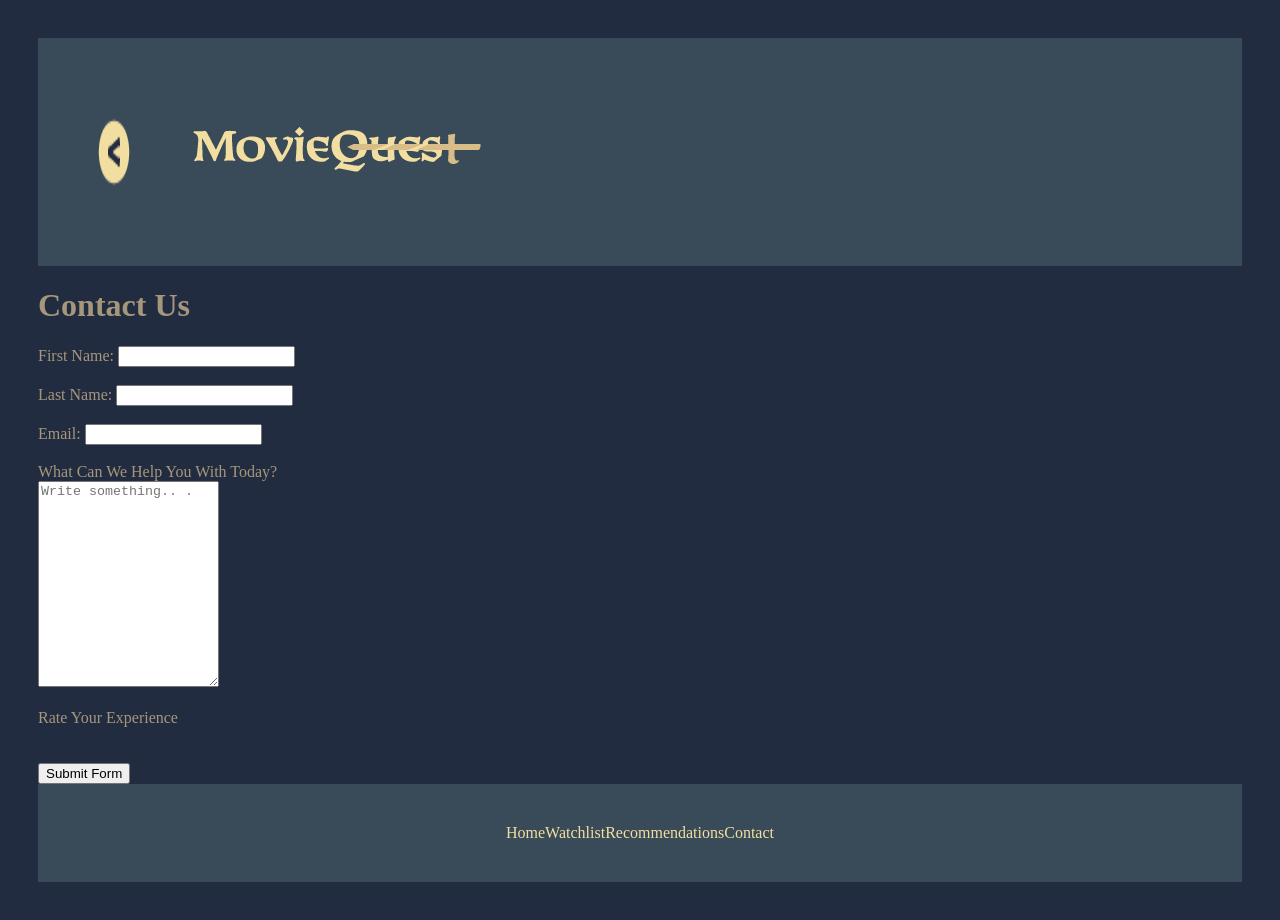
==== contact.html @ f9780fed "added images and mostly icons" ====
<!DOCTYPE html>
<html lang="en">

<head>
    <meta charset="UTF-8">
    <meta name="viewport" content="width=device-width, initial-scale=1.0">
    <title>MovieQuest Contact</title>
    <link rel="stylesheet" href="home/css/styles.css">
    <script type="module" src="home/main.js" defer></script>
</head>

<body>
    <nav>
        <img src="images/icons/back.png" alt="Back Button">
        <a href="index.html"><img src="images/MovieQuestLogo.png" alt="MovieQuest Logo"></a>
    </nav>
    <!--Collect their first name, last name, email, phone number, gender, subscribe, updates, dropdown music genre, and submit-->
    <h1>Contact Us</h1>
    <form onsubmit="handleSubmit(event)">

        <label for="firstName">First Name: </label>
        <input type="text" id="firstName" name="firstName" required>
        <br><br>

        <label for="lastName">Last Name: </label>
        <input type="text" id="lastName" name="lastName" required>
        <br><br>

        <label for="email">Email: </label>
        <input type="email" id="email" name="email" required>
        <br><br>

        <label for="subject">What Can We Help You With Today?<br></label>
        <textarea id="subject" name="subject" placeholder="Write something.. ." style="height:200px"></textarea>
        <br><br>

        <label for="country">Rate Your Experience </label>
        <br><br><br>

        <button type="submit">Submit Form</button>
    </form>
    <footer>
        <section class="footerLinks">
            <a href="index.html">Home</a>
            <a href="watchlist.html">Watchlist</a>
            <a href="recommendations.html">Recommendations</a>
            <a href="contact.html">Contact</a>
        </section>
    </footer>
</body>

</html>
---- home/css/styles.css ----
@import "footer.css";

:root {
    --dark-blue: #222C40;
    --light-blue: #394A59;
    --tan: #F2DEA0;
    --darker-tan: #D9BD89;
    --gray: #A6977B;
    --header-font: "Connemara Old Style Light", serif;
}

section {
    margin-top: 40px;
    margin-bottom: 40px;
}

body {
    padding: 30px;
    background-color: var(--dark-blue);
    color: var(--gray);
}

/************ Navigation ******************/

nav {
    display: flex;
    background-color: var(--light-blue);
    padding: 40px;
    margin: auto;
}

#profileView {
    width: 20%;
    height: auto;
}



#currentProfile {
    justify-content: right;
}

.list {
    display: flex;
    gap: 20px;
}

.list img {
    width: auto;
    height: 400px;
}

.genres {
    margin: auto;
    text-align: center;
}
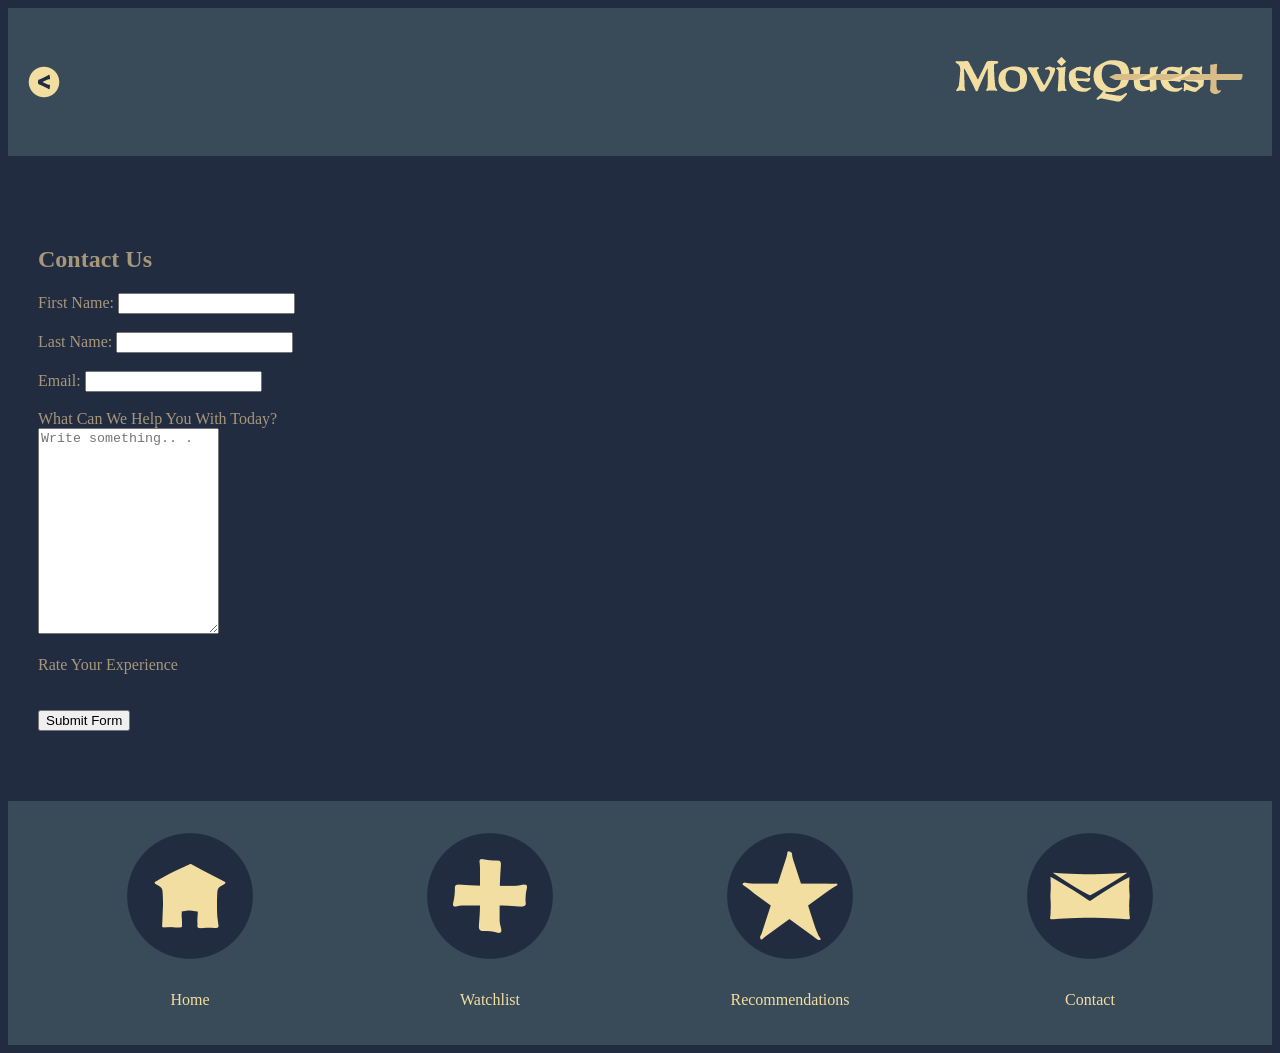
==== commit fdbf3ad7: "added css info" ====
--- a/contact.html
+++ b/contact.html
@@ -14,37 +14,55 @@
         <img src="images/icons/back.png" alt="Back Button">
         <a href="index.html"><img src="images/MovieQuestLogo.png" alt="MovieQuest Logo"></a>
     </nav>
-    <!--Collect their first name, last name, email, phone number, gender, subscribe, updates, dropdown music genre, and submit-->
-    <h1>Contact Us</h1>
-    <form onsubmit="handleSubmit(event)">
+    <section class="content">
+        <!--Collect their first name, last name, email, phone number, gender, subscribe, updates, dropdown music genre, and submit-->
+        <h1>Contact Us</h1>
+        <form onsubmit="handleSubmit(event)">
 
-        <label for="firstName">First Name: </label>
-        <input type="text" id="firstName" name="firstName" required>
-        <br><br>
+            <label for="firstName">First Name: </label>
+            <input type="text" id="firstName" name="firstName" required>
+            <br><br>
 
-        <label for="lastName">Last Name: </label>
-        <input type="text" id="lastName" name="lastName" required>
-        <br><br>
+            <label for="lastName">Last Name: </label>
+            <input type="text" id="lastName" name="lastName" required>
+            <br><br>
 
-        <label for="email">Email: </label>
-        <input type="email" id="email" name="email" required>
-        <br><br>
+            <label for="email">Email: </label>
+            <input type="email" id="email" name="email" required>
+            <br><br>
 
-        <label for="subject">What Can We Help You With Today?<br></label>
-        <textarea id="subject" name="subject" placeholder="Write something.. ." style="height:200px"></textarea>
-        <br><br>
+            <label for="subject">What Can We Help You With Today?<br></label>
+            <textarea id="subject" name="subject" placeholder="Write something.. ." style="height:200px"></textarea>
+            <br><br>
 
-        <label for="country">Rate Your Experience </label>
-        <br><br><br>
+            <label for="country">Rate Your Experience </label>
+            <br><br><br>
 
-        <button type="submit">Submit Form</button>
-    </form>
+            <button type="submit">Submit Form</button>
+        </form>
+    </section>
     <footer>
         <section class="footerLinks">
-            <a href="index.html">Home</a>
-            <a href="watchlist.html">Watchlist</a>
-            <a href="recommendations.html">Recommendations</a>
-            <a href="contact.html">Contact</a>
+            <class id="footerIcon">
+                <a href="index.html"><img src="images/icons/footer/home.png" alt="Home Icon">
+                    <p>Home</p>
+                </a>
+            </class>
+            <class id="footerIcon">
+                <a href="watchlist.html"><img src="images/icons/footer/watchlist.png" alt="Watchlist Icon">
+                    <p>Watchlist</p>
+                </a>
+            </class>
+            <class id="footerIcon">
+                <a href="recommendations.html"><img src="images/icons/footer/recommended.png" alt="Recommended Icon">
+                    <p>Recommendations</p>
+                </a>
+            </class>
+            <class id="footerIcon">
+                <a href="contact.html"><img src="images/icons/footer/contact.png" alt="Contact Icon">
+                    <p>Contact</p>
+                </a>
+            </class>
         </section>
     </footer>
 </body>
--- a/home/css/styles.css
+++ b/home/css/styles.css
@@ -1,3 +1,4 @@
+@import "nav.css";
 @import "footer.css";
 
 :root {
@@ -15,29 +16,13 @@
 }
 
 body {
-    padding: 30px;
+    /*padding: 30px;*/
     background-color: var(--dark-blue);
     color: var(--gray);
 }
 
-/************ Navigation ******************/
-
-nav {
-    display: flex;
-    background-color: var(--light-blue);
-    padding: 40px;
-    margin: auto;
-}
-
-#profileView {
-    width: 20%;
-    height: auto;
-}
-
-
-
-#currentProfile {
-    justify-content: right;
+.content {
+    padding: 30px;
 }
 
 .list {
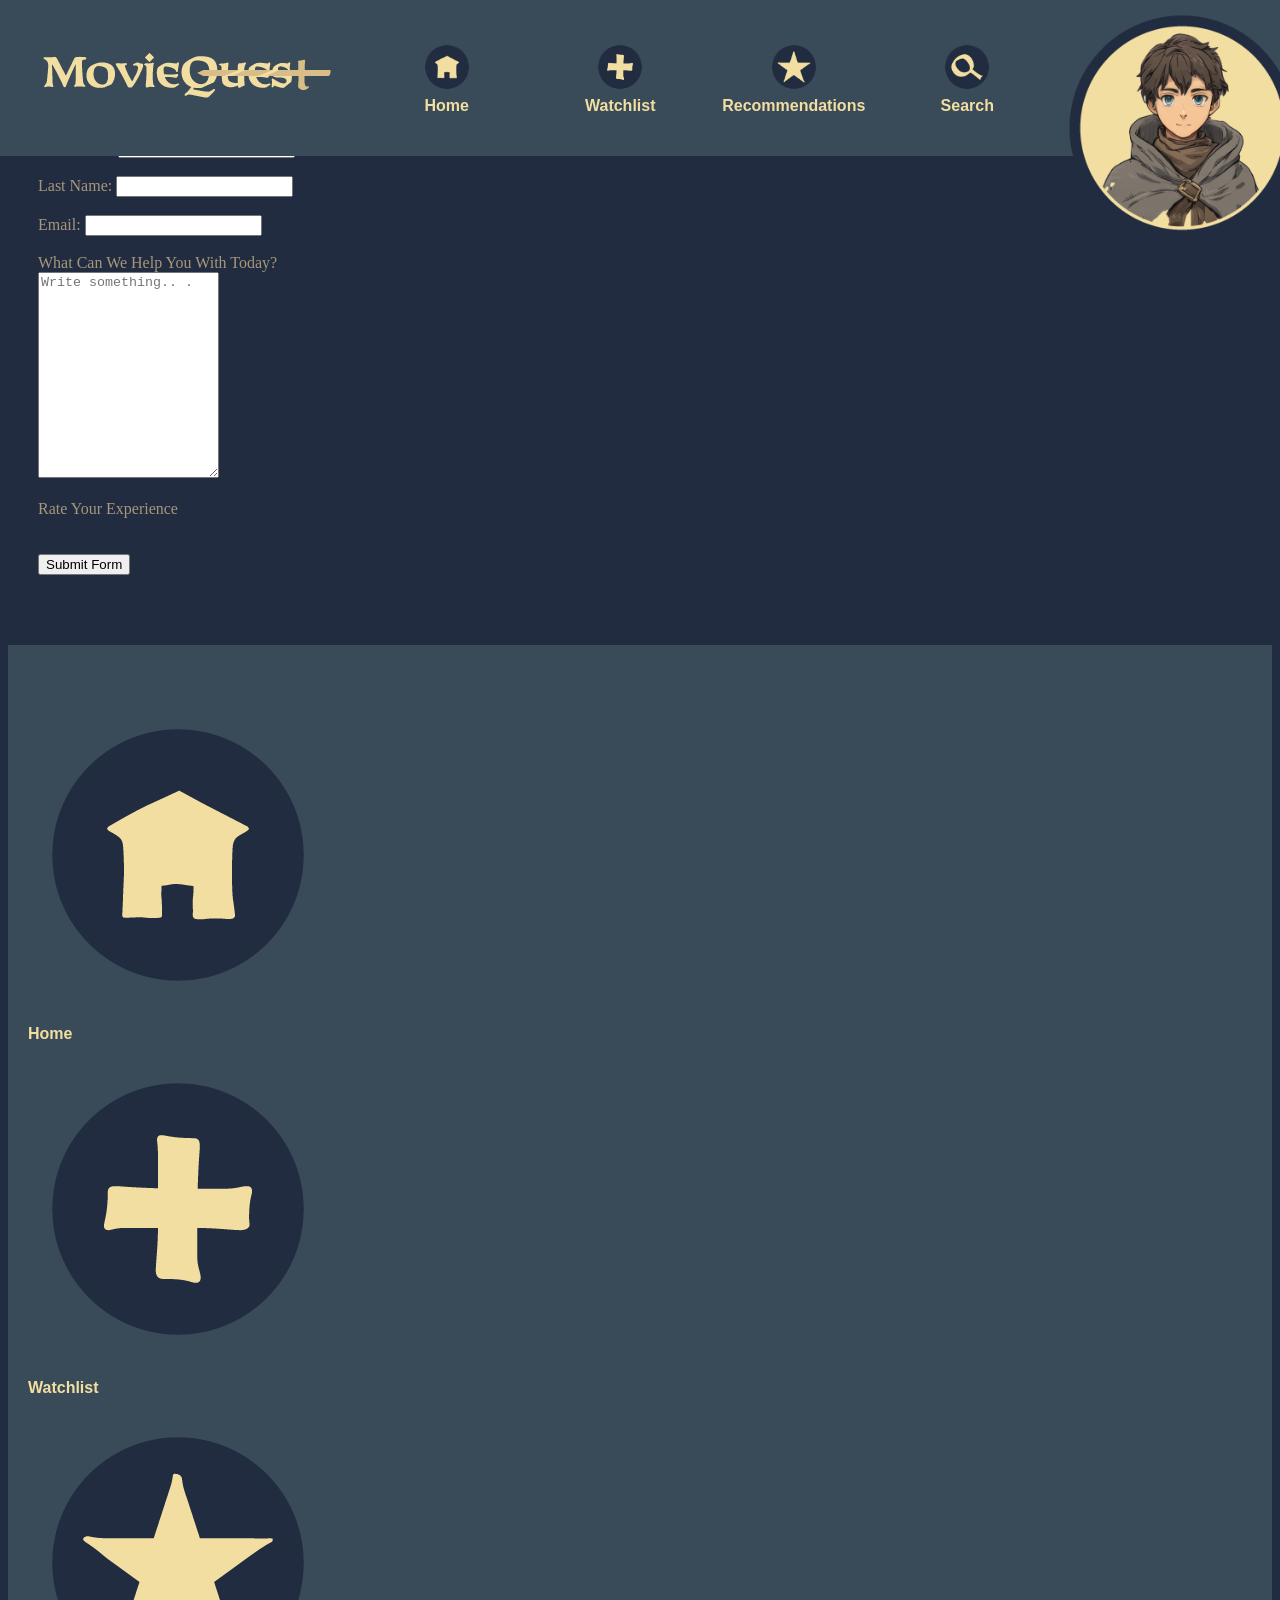
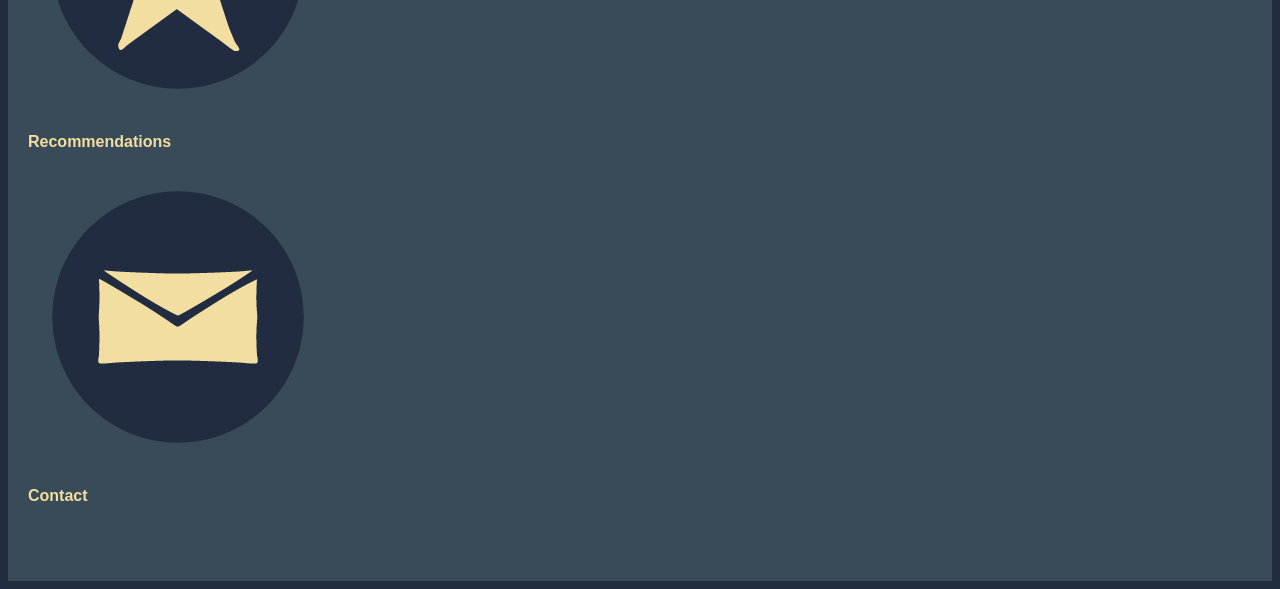
==== commit acb23c00: "changed nav and footer" ====
--- a/contact.html
+++ b/contact.html
@@ -11,14 +11,33 @@
 
 <body>
     <nav>
-        <img src="images/icons/back.png" alt="Back Button">
         <a href="index.html"><img src="images/MovieQuestLogo.png" alt="MovieQuest Logo"></a>
+        <class id="navIcon">
+            <a href="index.html"><img src="images/icons/footer/home.png" alt="Home Icon">
+                <p>Home</p>
+            </a>
+        </class>
+        <class id="navIcon">
+            <a href="watchlist.html"><img src="images/icons/footer/watchlist.png" alt="Watchlist Icon">
+                <p>Watchlist</p>
+            </a>
+        </class>
+        <class id="navIcon">
+            <a href="recommendations.html"><img src="images/icons/footer/recommended.png" alt="Recommended Icon">
+                <p>Recommendations</p>
+            </a>
+        </class>
+        <class id="navIcon">
+            <a href=""><img src="images/icons/search.png" alt="searchIcon">
+                <p>Search</p>
+            </a>
+        </class>
+        <img id="currentProfile" src="images/currentProfile.png" alt="currentProfile.name">
     </nav>
     <section class="content">
         <!--Collect their first name, last name, email, phone number, gender, subscribe, updates, dropdown music genre, and submit-->
         <h1>Contact Us</h1>
-        <form onsubmit="handleSubmit(event)">
-
+        <form action="https://formspree.io/f/mpwkalgy" method="POST">
             <label for="firstName">First Name: </label>
             <input type="text" id="firstName" name="firstName" required>
             <br><br>
--- a/home/css/styles.css
+++ b/home/css/styles.css
@@ -7,7 +7,10 @@
     --tan: #F2DEA0;
     --darker-tan: #D9BD89;
     --gray: #A6977B;
-    --header-font: "Connemara Old Style Light", serif;
+    --header-font: "connemara-old-style", sans-serif;
+    /* font-family: "connemara-old-style", sans-serif;
+    font-weight: 700;
+    font-style: normal;*/
 }
 
 section {
@@ -16,7 +19,6 @@
 }
 
 body {
-    /*padding: 30px;*/
     background-color: var(--dark-blue);
     color: var(--gray);
 }
@@ -24,6 +26,21 @@
 .content {
     padding: 30px;
 }
+
+h2 {
+    font-family: var(--header-font);
+    color: var(--tan);
+}
+
+#continueQuestInfo {
+    display: flex;
+}
+
+#continueQuestInfoImg {
+    width: 15%;
+    padding: 10px;
+}
+
 
 .list {
     display: flex;
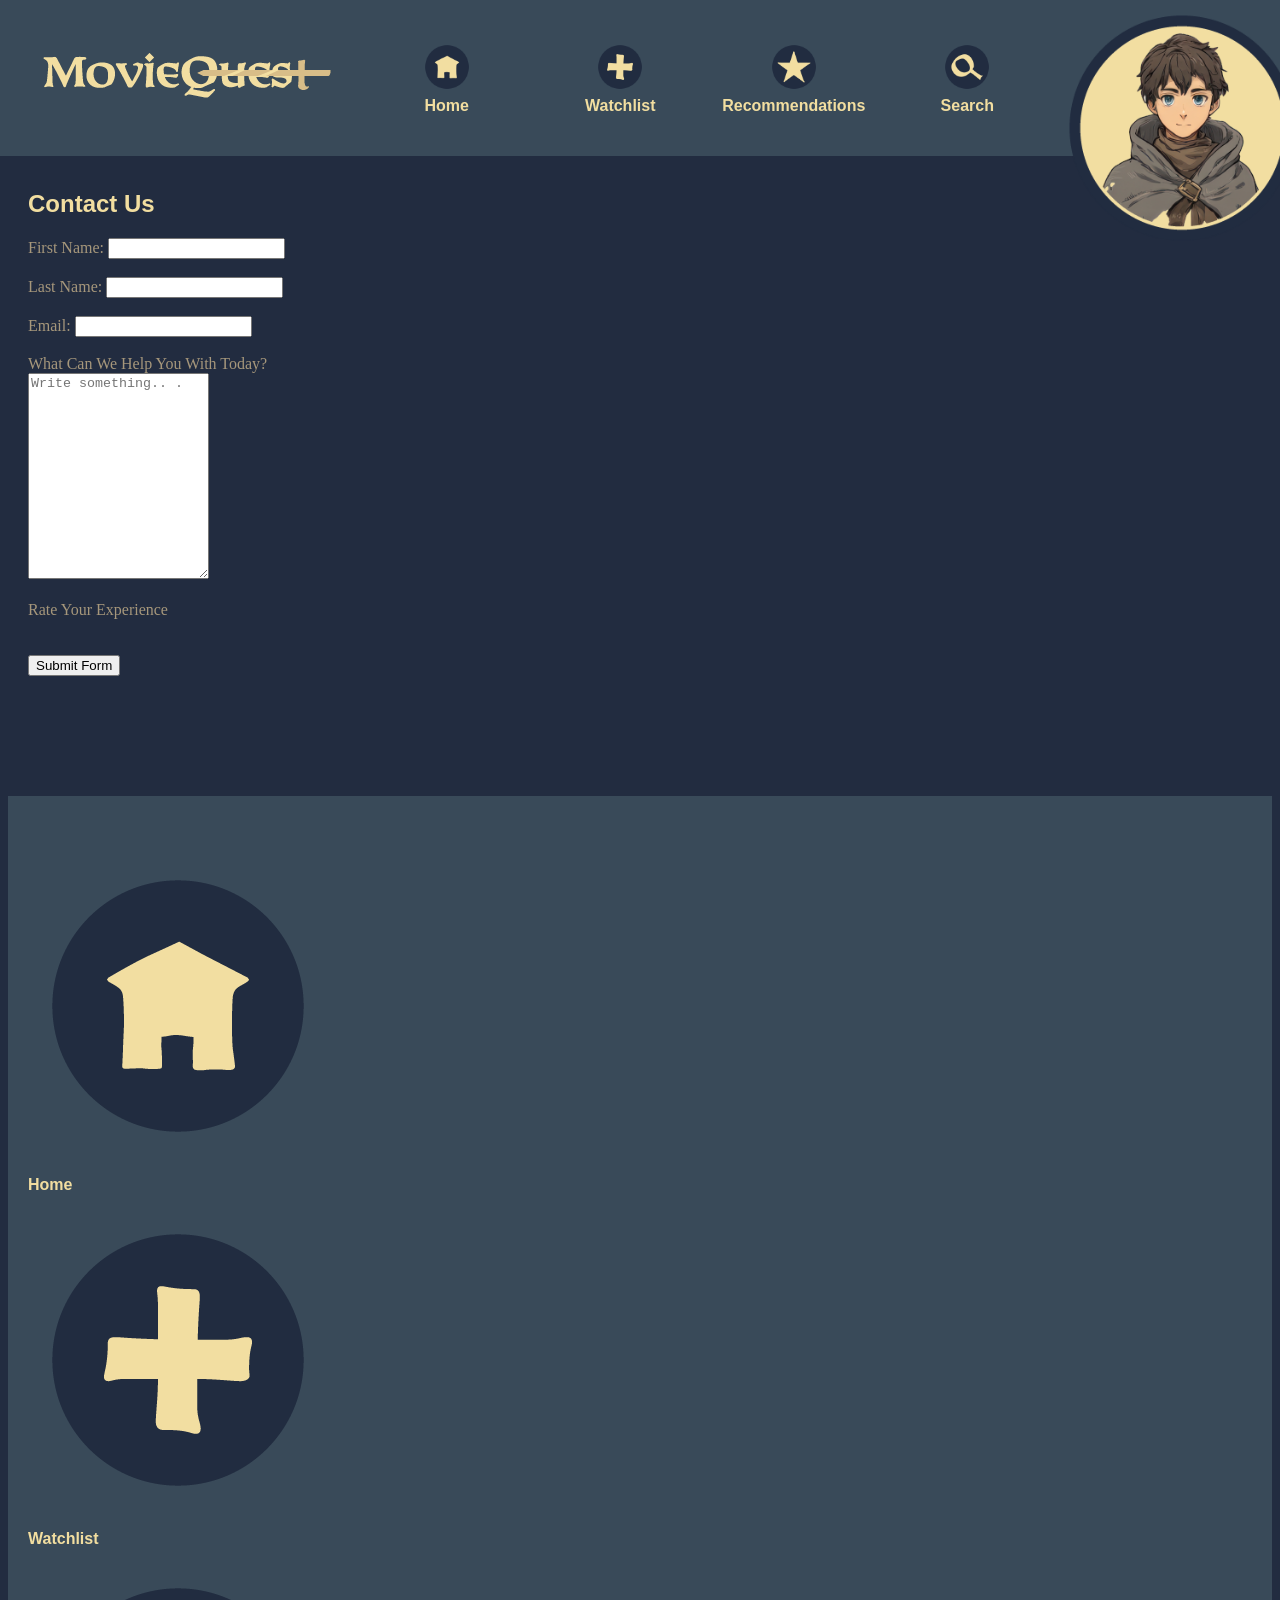
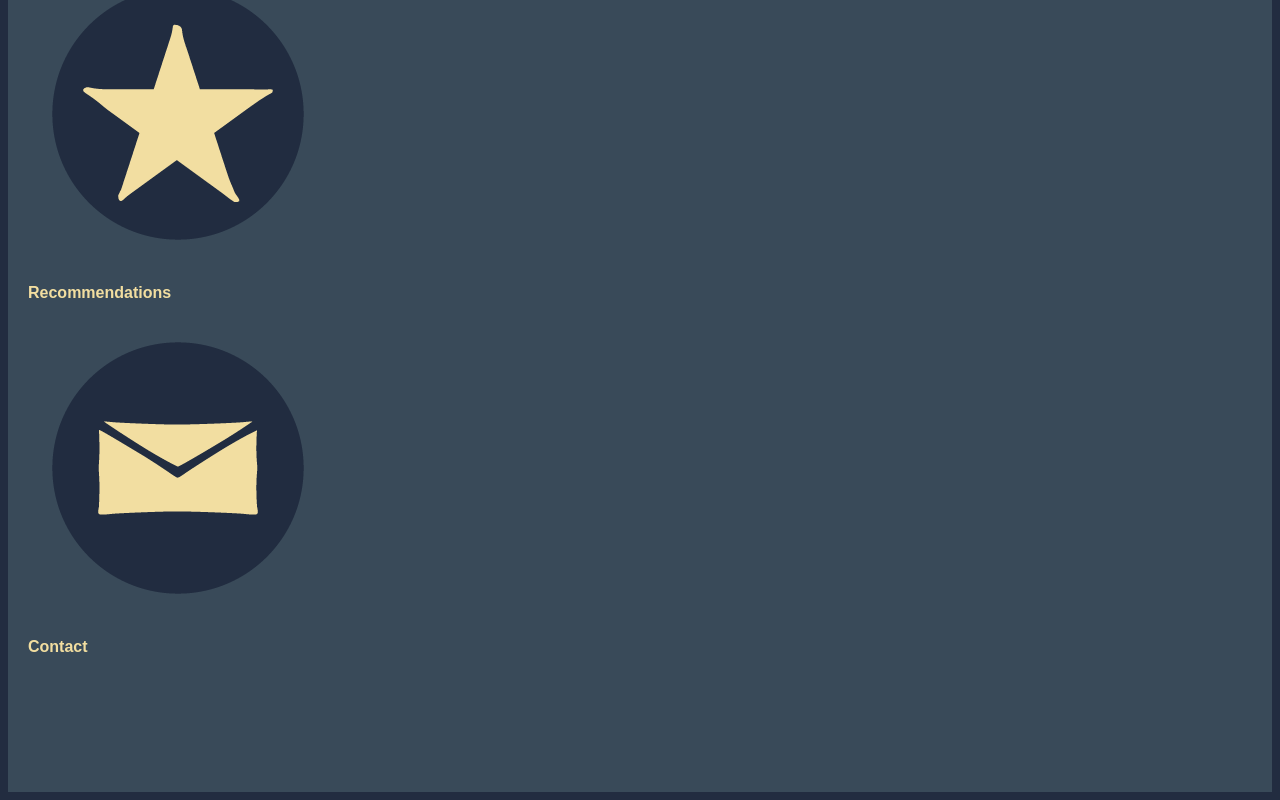
==== commit 91461195: "modal created" ====
--- a/contact.html
+++ b/contact.html
@@ -36,7 +36,7 @@
     </nav>
     <section class="content">
         <!--Collect their first name, last name, email, phone number, gender, subscribe, updates, dropdown music genre, and submit-->
-        <h1>Contact Us</h1>
+        <h1 id="contactModalTitle">Contact Us</h1>
         <form action="https://formspree.io/f/mpwkalgy" method="POST">
             <label for="firstName">First Name: </label>
             <input type="text" id="firstName" name="firstName" required>
@@ -59,6 +59,7 @@
 
             <button type="submit">Submit Form</button>
         </form>
+        
     </section>
     <footer>
         <section class="footerLinks">
@@ -78,7 +79,7 @@
                 </a>
             </class>
             <class id="footerIcon">
-                <a href="contact.html"><img src="images/icons/footer/contact.png" alt="Contact Icon">
+                    <a href="contact.html" class="open-contact-modal"><img src="images/icons/footer/contact.png" alt="Contact Icon">
                     <p>Contact</p>
                 </a>
             </class>
--- a/home/css/styles.css
+++ b/home/css/styles.css
@@ -15,7 +15,7 @@
 
 section {
     margin-top: 40px;
-    margin-bottom: 40px;
+    margin-bottom: 100px;
 }
 
 body {
@@ -27,20 +27,61 @@
     padding: 30px;
 }
 
+h1 {
+    font-family: "connemara-old-style", sans-serif;
+    font-weight: 700;
+    font-style: normal;
+    color: var(--tan);
+}
+
 h2 {
     font-family: var(--header-font);
     color: var(--tan);
 }
 
+.content {
+    margin-top: 150px;
+    padding: 20px;
+}
+
+
+.heroInfo {
+    display: flex;
+    justify-content: space-between;
+    margin: auto;
+}
+
+
+/* Home Hero Section */
+
+
 #continueQuestInfo {
     display: flex;
 }
 
-#continueQuestInfoImg {
-    width: 15%;
-    padding: 10px;
-}
-
+#continueQuestInfoImg,
+#profileView {
+    width: auto;
+    height: 300px;
+    /* or whatever size you want */
+    object-fit: cover;
+    padding: 20px;
+}
+
+.avatarInfo {
+    display: flex;
+}
+
+
+#questText,
+#avatarStats {
+    width: 400px;
+    height: auto;
+}
+
+
+
+/* Rest of Movie List Selection */
 
 .list {
     display: flex;
@@ -55,4 +96,138 @@
 .genres {
     margin: auto;
     text-align: center;
+}
+
+
+
+
+
+
+/* Recommendations Page */
+
+.newQuests {
+    text-align: center;
+    justify-content: center;
+}
+
+.newQuestsList {
+    display: flex;
+    justify-content: space-between;
+    align-content: center;
+}
+
+#questIcon img {
+    width: 50%;
+    height: auto;
+}
+
+#watchMore {
+    width: 10%;
+    height: 10%;
+}
+
+
+
+
+@media screen and (max-width: 768px) {
+    body {
+        justify-content: center;
+        align-items: center;
+    }
+
+    .avatarInfo,
+    #continueQuestInfo {
+        flex-direction: column;
+    }
+
+    .heroInfo {
+        flex-direction: column;
+        text-align: left;
+        justify-content: center;
+        align-items: center;
+    }
+
+
+    #questText,
+    #avatarStats {
+        width: 200px;
+        height: auto;
+    }
+
+
+    .list {
+        display: flex;
+        gap: 20px;
+        overflow: hidden;
+    }
+
+    .genres img {
+        width: 90%;
+        height: auto;
+    }
+
+
+
+    /* Recommendations Page */
+    .newQuestsList {
+        flex-direction: column;
+        align-content: center;
+    }
+
+}
+
+/* Modal styles for contact form */
+.modal {
+    position: fixed;
+    inset: 0;
+    display: none; /* hidden by default */
+    align-items: center;
+    justify-content: center;
+    z-index: 1000;
+}
+
+.modal[aria-hidden="false"] {
+    display: flex;
+}
+
+.modal-overlay {
+    position: absolute;
+    inset: 0;
+    background: rgba(0, 0, 0, 0.6);
+    backdrop-filter: blur(2px);
+}
+
+.modal-content {
+    position: relative;
+    z-index: 1001;
+    width: 90%;
+    max-width: 720px;
+    background: var(--dark-blue);
+    border-radius: 8px;
+    padding: 28px;
+    box-shadow: 0 10px 30px rgba(0,0,0,0.4);
+    color: var(--gray);
+    max-height: 90vh;
+    overflow-y: auto;
+}
+
+.modal-close {
+    position: absolute;
+    top: 6px;
+    right: 8px;
+    background: transparent;
+    color: var(--tan);
+    border: none;
+    font-size: 28px;
+    line-height: 1;
+    cursor: pointer;
+}
+
+.contact-modal-body {
+    padding-top: 8px;
+}
+
+/* Prevent page scrolling when modal open */
+body.modal-open {
+    overflow: hidden;
 }
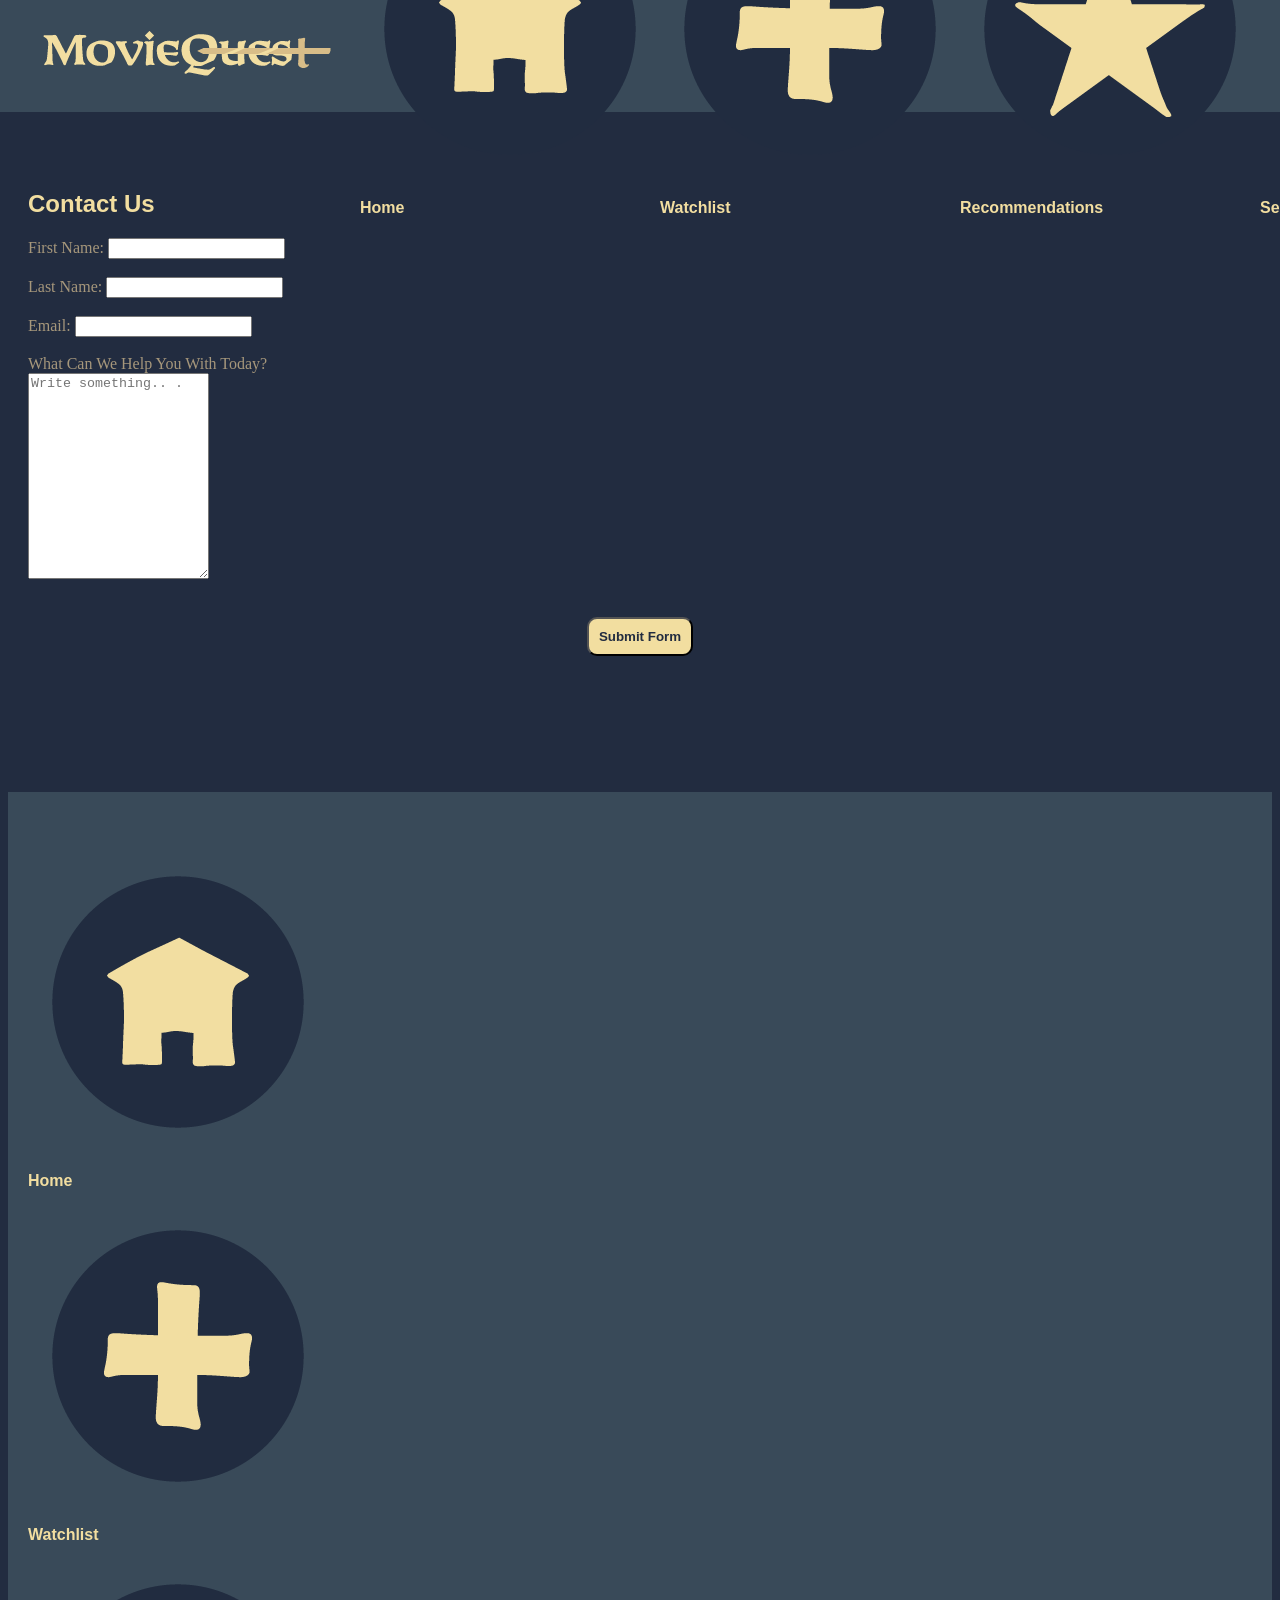
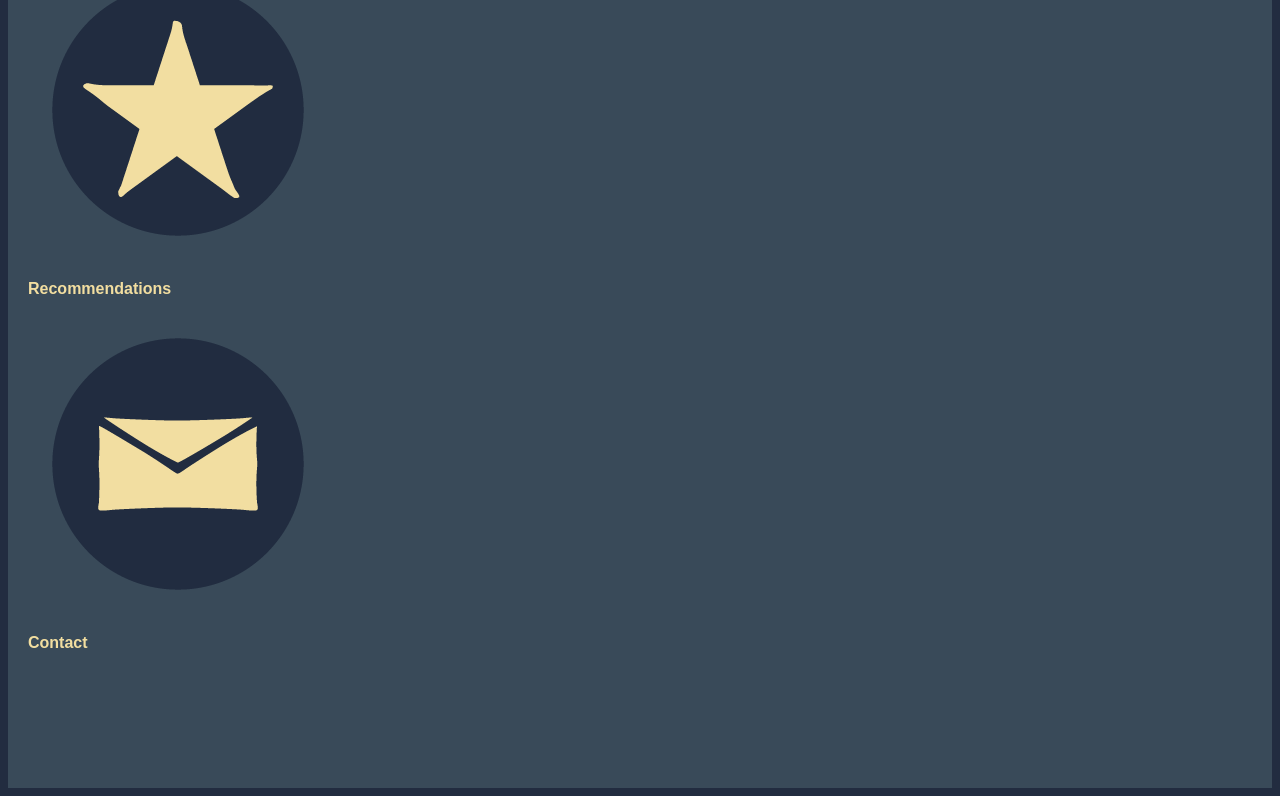
==== commit 242d38a5: "modal fixes" ====
--- a/contact.html
+++ b/contact.html
@@ -54,10 +54,9 @@
             <textarea id="subject" name="subject" placeholder="Write something.. ." style="height:200px"></textarea>
             <br><br>
 
-            <label for="country">Rate Your Experience </label>
-            <br><br><br>
+            <!-- <label for="country">Rate Your Experience </label> -->
 
-            <button type="submit">Submit Form</button>
+            <button type="submit" style=" cursor: pointer; ">Submit Form</button>
         </form>
         
     </section>
--- a/home/css/styles.css
+++ b/home/css/styles.css
@@ -1,5 +1,7 @@
+@import "modal.css";
 @import "nav.css";
 @import "footer.css";
+
 
 :root {
     --dark-blue: #222C40;
@@ -150,7 +152,7 @@
 
     #questText,
     #avatarStats {
-        width: 200px;
+        width: 220px;
         height: auto;
     }
 
@@ -161,8 +163,12 @@
         overflow: hidden;
     }
 
+    .genres {
+        gap: 5px;
+    }
+
     .genres img {
-        width: 90%;
+        width: 150px;
         height: auto;
     }
 
@@ -174,60 +180,4 @@
         align-content: center;
     }
 
-}
-
-/* Modal styles for contact form */
-.modal {
-    position: fixed;
-    inset: 0;
-    display: none; /* hidden by default */
-    align-items: center;
-    justify-content: center;
-    z-index: 1000;
-}
-
-.modal[aria-hidden="false"] {
-    display: flex;
-}
-
-.modal-overlay {
-    position: absolute;
-    inset: 0;
-    background: rgba(0, 0, 0, 0.6);
-    backdrop-filter: blur(2px);
-}
-
-.modal-content {
-    position: relative;
-    z-index: 1001;
-    width: 90%;
-    max-width: 720px;
-    background: var(--dark-blue);
-    border-radius: 8px;
-    padding: 28px;
-    box-shadow: 0 10px 30px rgba(0,0,0,0.4);
-    color: var(--gray);
-    max-height: 90vh;
-    overflow-y: auto;
-}
-
-.modal-close {
-    position: absolute;
-    top: 6px;
-    right: 8px;
-    background: transparent;
-    color: var(--tan);
-    border: none;
-    font-size: 28px;
-    line-height: 1;
-    cursor: pointer;
-}
-
-.contact-modal-body {
-    padding-top: 8px;
-}
-
-/* Prevent page scrolling when modal open */
-body.modal-open {
-    overflow: hidden;
 }
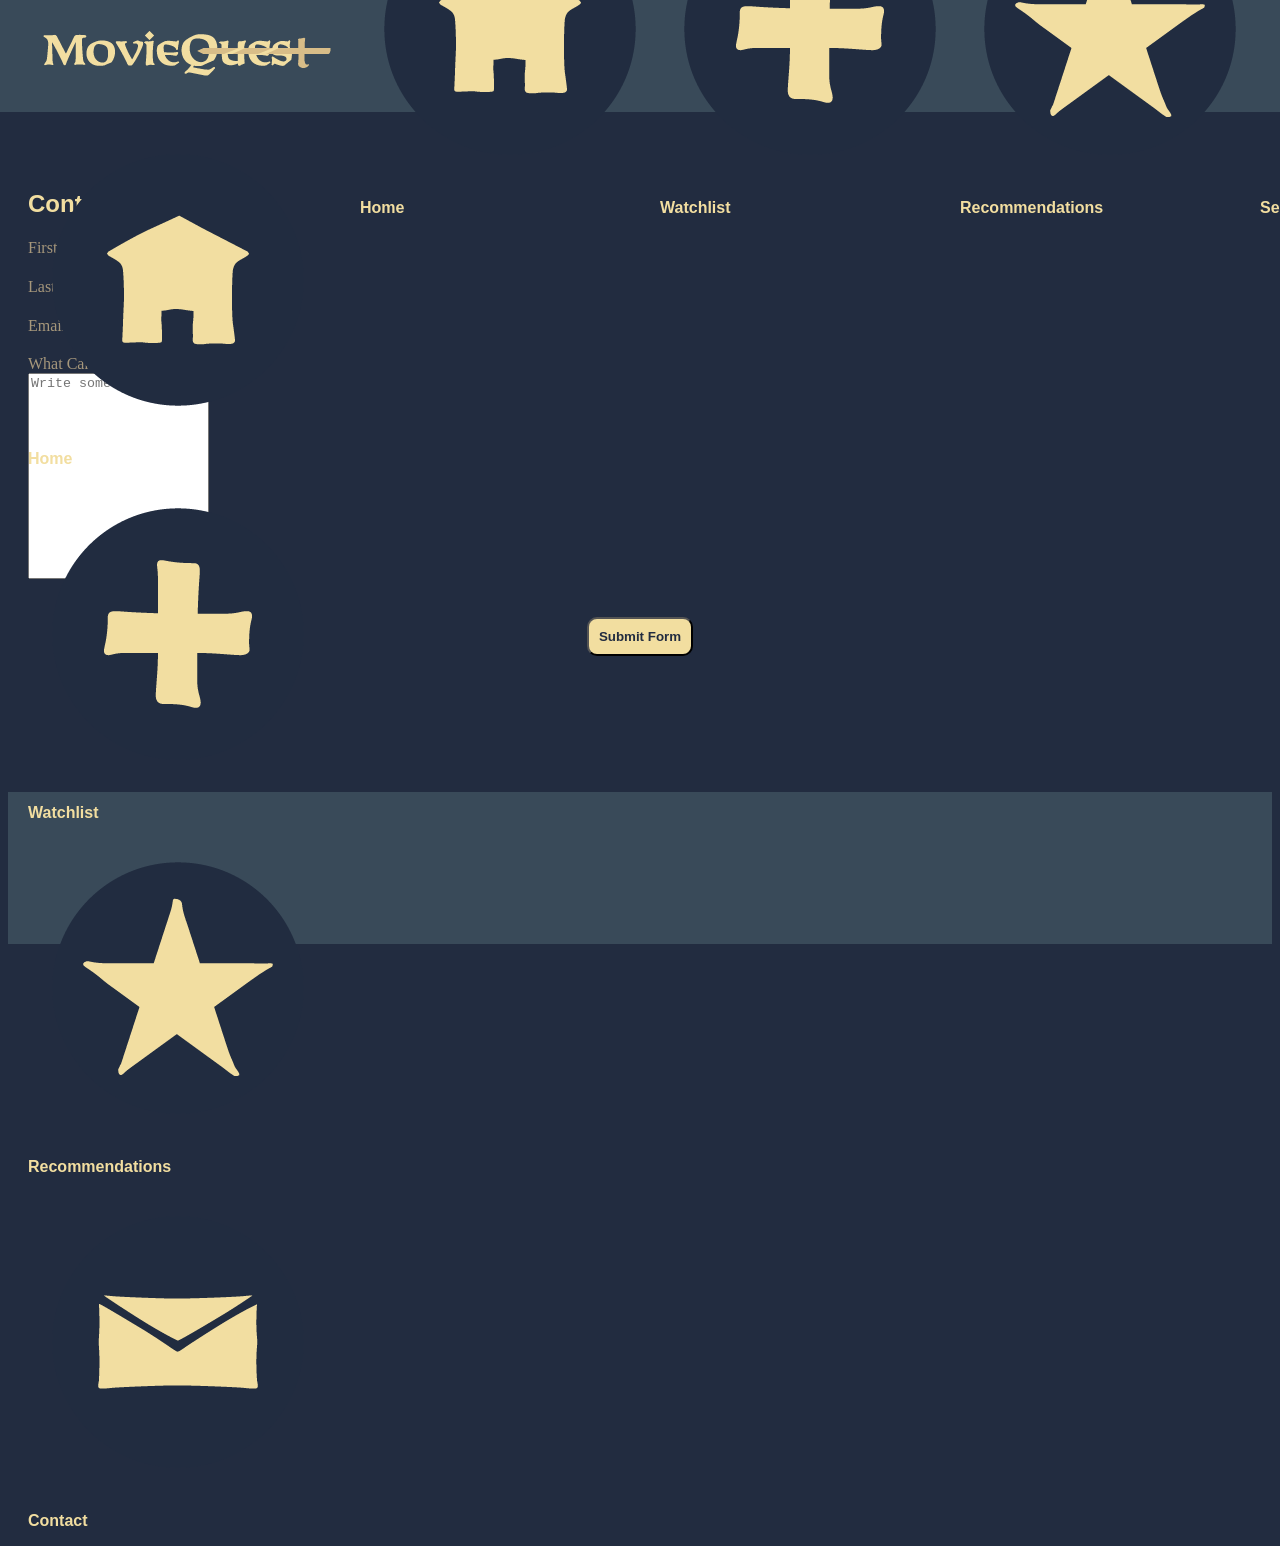
==== commit 264f692b: "No redirection after contact modal success" ====
--- a/contact.html
+++ b/contact.html
@@ -37,7 +37,7 @@
     <section class="content">
         <!--Collect their first name, last name, email, phone number, gender, subscribe, updates, dropdown music genre, and submit-->
         <h1 id="contactModalTitle">Contact Us</h1>
-        <form action="https://formspree.io/f/mpwkalgy" method="POST">
+        <form id="contactForm">
             <label for="firstName">First Name: </label>
             <input type="text" id="firstName" name="firstName" required>
             <br><br>
--- a/home/css/styles.css
+++ b/home/css/styles.css
@@ -57,11 +57,11 @@
 /* Home Hero Section */
 
 
-#continueQuestInfo {
-    display: flex;
-}
-
-#continueQuestInfoImg,
+.continueQuestInfo {
+    display: flex;
+}
+
+.continueQuestInfoImage img,
 #profileView {
     width: auto;
     height: 300px;
@@ -100,6 +100,75 @@
     text-align: center;
 }
 
+.carousel-container {
+    display: flex;
+    align-items: center;
+    justify-content: center;
+    gap: 5px;
+    margin-top: 20px;
+}
+
+.carousel-track {
+    display: flex;
+    gap: 20px;
+    overflow-x: auto;
+    scroll-behavior: smooth;
+    flex: 1;
+    max-width: 700px;
+    width: 700px;
+    padding: 0;
+    flex-wrap: nowrap;
+}
+
+.carousel-track::-webkit-scrollbar {
+    height: 8px;
+}
+
+.carousel-track::-webkit-scrollbar-track {
+    background: var(--dark-blue);
+}
+
+.carousel-track::-webkit-scrollbar-thumb {
+    background: var(--tan);
+    border-radius: 4px;
+}
+
+.carousel-btn {
+    background: var(--tan);
+    border: none;
+    color: var(--dark-blue);
+    width: 40px;
+    height: 40px;
+    border-radius: 50%;
+    cursor: pointer;
+    font-size: 18px;
+    display: flex;
+    align-items: center;
+    justify-content: center;
+    transition: all 0.3s ease;
+    flex-shrink: 0;
+}
+
+.carousel-btn:hover {
+    background: var(--darker-tan);
+    transform: scale(1.1);
+}
+
+.carousel-btn:active {
+    transform: scale(0.95);
+}
+
+.genresCircles {
+    display: flex;
+}
+
+.genresCircles img {
+    width: 120px;
+    height: 120px;
+    object-fit: cover;
+    border-radius: 50%;
+}
+
 
 
 
@@ -138,7 +207,7 @@
     }
 
     .avatarInfo,
-    #continueQuestInfo {
+    .continueQuestInfo {
         flex-direction: column;
     }
 
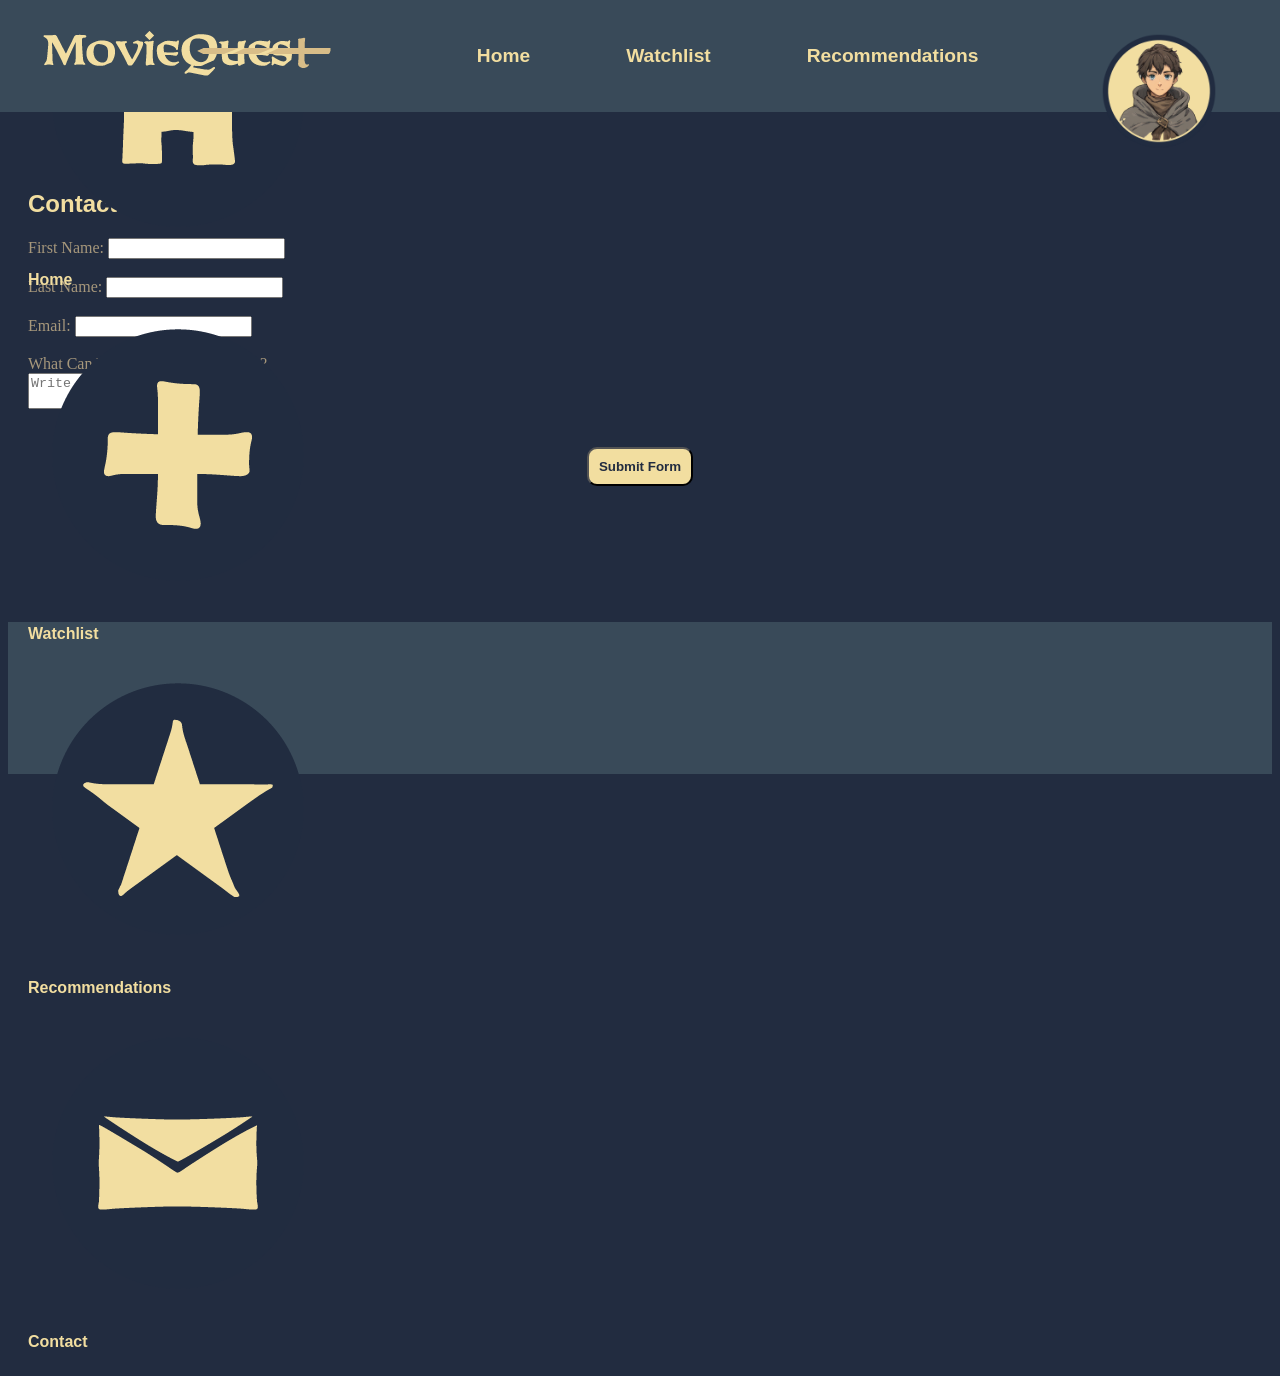
==== commit 73be7619: "I added the scroll bars and other stuff." ====
--- a/contact.html
+++ b/contact.html
@@ -11,28 +11,63 @@
 
 <body>
     <nav>
-        <a href="index.html"><img src="images/MovieQuestLogo.png" alt="MovieQuest Logo"></a>
-        <class id="navIcon">
-            <a href="index.html"><img src="images/icons/footer/home.png" alt="Home Icon">
+        <a href="index.html"><img id="logo" src="images/MovieQuestLogo.png" alt="MovieQuest Logo"></a>
+
+        <div id="navLinks">
+            <a href="index.html">
                 <p>Home</p>
             </a>
-        </class>
-        <class id="navIcon">
-            <a href="watchlist.html"><img src="images/icons/footer/watchlist.png" alt="Watchlist Icon">
-                <p>Watchlist</p>
+            <a href="watchlist.html">
+                Watchlist
             </a>
-        </class>
-        <class id="navIcon">
-            <a href="recommendations.html"><img src="images/icons/footer/recommended.png" alt="Recommended Icon">
-                <p>Recommendations</p>
+            <a href="recommendations.html">
+                Recommendations
             </a>
-        </class>
-        <class id="navIcon">
-            <a href=""><img src="images/icons/search.png" alt="searchIcon">
-                <p>Search</p>
-            </a>
-        </class>
-        <img id="currentProfile" src="images/currentProfile.png" alt="currentProfile.name">
+            <!--<img id="searchIcon" src="images/icons/search.png" alt="searchIcon">-->
+        </div>
+
+        <!-- Hamburger (Mobile only) -->
+        <div id="navDropdown">
+            <button class="nav-toggle" id="navToggle"><img src="images/icons/dropdown.png" alt=Menu></button>
+        </div>
+        <div id="mobileMenu" class="mobile-menu">
+            <a href="index.html">Home</a>
+            <a href="watchlist.html">Watchlist</a>
+            <a href="recommendations.html">Recommendations</a>
+            <!--<a href="#">Search</a>-->
+        </div>
+
+        <img id="navProfile" src="images/characters/adventurerProfile.png" alt="navProfile.name">
+
+        <section class="profile">
+            <div id="avatarModal" class="modal" aria-hidden="true">
+                <div class="modal-overlay"></div>
+                <div class="modal-content">
+                    <h2>Choose Your Character</h2>
+
+                    <div id="avatar-grid">
+                        <img class="avatar-option" data-avatar="images/characters/wizard.png"
+                            data-profile="images/characters/wizardProfile.png" src="images/characters/wizard.png"
+                            alt="Wizard">
+                        <img class="avatar-option" data-avatar="images/characters/knight.png"
+                            data-profile="images/characters/knightProfile.png" src="images/characters/knight.png"
+                            alt="Knight">
+                        <img class="avatar-option" data-avatar="images/characters/rogue.png"
+                            data-profile="images/characters/rogueProfile.png" src="images/characters/rogue.png"
+                            alt="Rogue">
+                        <img class="avatar-option" data-avatar="images/characters/witch.png"
+                            data-profile="images/characters/witchProfile.png" src="images/characters/witch.png"
+                            alt="Witch">
+                        <img class="avatar-option" data-avatar="images/characters/adventurer.png"
+                            data-profile="images/characters/adventurerProfile.png"
+                            src="images/characters/adventurer.png">
+                    </div>
+
+                    <button class="modal-close" id="closeModal">X</button>
+                    <button class="modal-submit" id="submitModal">Confirm</button>
+                </div>
+            </div>
+        </section>
     </nav>
     <section class="content">
         <!--Collect their first name, last name, email, phone number, gender, subscribe, updates, dropdown music genre, and submit-->
@@ -51,14 +86,14 @@
             <br><br>
 
             <label for="subject">What Can We Help You With Today?<br></label>
-            <textarea id="subject" name="subject" placeholder="Write something.. ." style="height:200px"></textarea>
+            <textarea id="subject" name="subject" placeholder="Write something.. ."></textarea>
             <br><br>
 
             <!-- <label for="country">Rate Your Experience </label> -->
 
             <button type="submit" style=" cursor: pointer; ">Submit Form</button>
         </form>
-        
+
     </section>
     <footer>
         <section class="footerLinks">
@@ -78,7 +113,8 @@
                 </a>
             </class>
             <class id="footerIcon">
-                    <a href="contact.html" class="open-contact-modal"><img src="images/icons/footer/contact.png" alt="Contact Icon">
+                <a href="contact.html" class="open-contact-modal"><img src="images/icons/footer/contact.png"
+                        alt="Contact Icon">
                     <p>Contact</p>
                 </a>
             </class>
--- a/home/css/styles.css
+++ b/home/css/styles.css
@@ -1,7 +1,8 @@
 @import "modal.css";
 @import "nav.css";
 @import "footer.css";
-
+@import "recommendations.css";
+@import "contact.css";
 
 :root {
     --dark-blue: #222C40;
@@ -15,6 +16,7 @@
     font-style: normal;*/
 }
 
+
 section {
     margin-top: 40px;
     margin-bottom: 100px;
@@ -170,33 +172,12 @@
 }
 
 
-
-
-
-
-/* Recommendations Page */
-
-.newQuests {
-    text-align: center;
-    justify-content: center;
-}
-
-.newQuestsList {
-    display: flex;
-    justify-content: space-between;
-    align-content: center;
-}
-
-#questIcon img {
-    width: 50%;
-    height: auto;
-}
-
-#watchMore {
-    width: 10%;
-    height: 10%;
-}
-
+@media screen and (max-width: 1070px) {
+
+    .heroInfo {
+        flex-direction: column;
+    }
+}
 
 
 
@@ -225,12 +206,32 @@
         height: auto;
     }
 
-
     .list {
         display: flex;
-        gap: 20px;
-        overflow: hidden;
-    }
+        flex-wrap: nowrap;
+        /* prevent wrapping */
+        overflow-x: auto;
+        /* allow horizontal scroll */
+        -webkit-overflow-scrolling: touch;
+        /* smooth scrolling on iOS */
+        gap: 1em;
+        padding-bottom: 1em;
+        /* avoid content touching bottom edge */
+    }
+
+    .list img.movie {
+        flex: 0 0 auto;
+        /* prevent shrinking, keep width */
+        width: 10em;
+        /* adjust as needed */
+        height: auto;
+    }
+
+    /* optional: hide scrollbar visually but keep scrollable */
+    .list::-webkit-scrollbar {
+        display: none;
+    }
+
 
     .genres {
         gap: 5px;
@@ -240,13 +241,4 @@
         width: 150px;
         height: auto;
     }
-
-
-
-    /* Recommendations Page */
-    .newQuestsList {
-        flex-direction: column;
-        align-content: center;
-    }
-
 }
